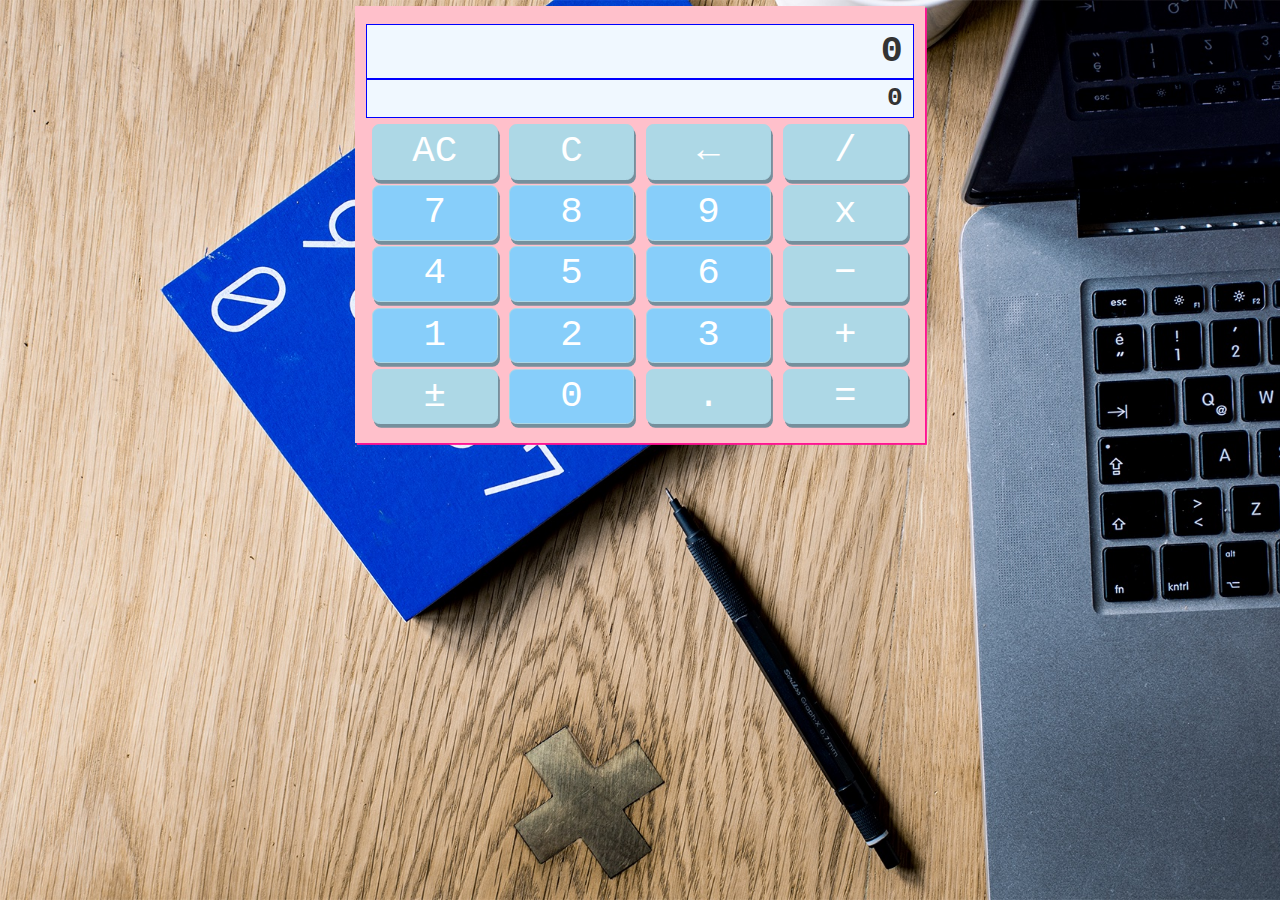
==== index.html @ 930c6184 "Renamed calculator.html to index.html" ====
<!DOCTYPE html>
<html lang="en">
<head>
    <meta charset="UTF-8">
    <title>Calculator</title>
    <meta name="author" content="Donald J. Tran">
    <meta name="viewport" content="width=device-width">
    <meta name="viewport" content="width=device-width, initial-scale=1, maximum-scale=1, user-scalable=no">
    <script src="https://code.jquery.com/jquery-2.2.4.js"></script>
    <link href="https://maxcdn.bootstrapcdn.com/bootstrap/3.3.6/css/bootstrap.min.css" rel="stylesheet" type="text/css" />
    <script src="https://maxcdn.bootstrapcdn.com/bootstrap/3.3.6/js/bootstrap.min.js"></script>
    <link rel="stylesheet" href="calcfiles/calculator.css">
    <script src="calcfiles/calculator.js"></script>
</head>
<body>
<div class="container">
    <div id="calculator" class="col-xs-12 col-sm-6 col-sm-offset-3 frame">
        <div class="col-xs-12 text-right display output"><div id="output">0</div></div>
        <div class="col-xs-12 text-right display input"><div id="input">0</div></div>
        <div class="col-xs-12 buttonrow">
            <div class="col-xs-3 text-center button"><div class="allclear">AC</div></div>
            <div class="col-xs-3 text-center button"><div class="clear">C</div></div>
            <div class="col-xs-3 text-center button"><div class="backspc">←</div></div>
            <div class="col-xs-3 text-center button"><div class="operator">/</div></div>
        </div>
        <div class="col-xs-12 buttonrow">
            <div class="col-xs-3 text-center button"><div class="number">7</div></div>
            <div class="col-xs-3 text-center button"><div class="number">8</div></div>
            <div class="col-xs-3 text-center button"><div class="number">9</div></div>
            <div class="col-xs-3 text-center button"><div class="operator">x</div></div>
        </div>
        <div class="col-xs-12 buttonrow">
            <div class="col-xs-3 text-center button"><div class="number">4</div></div>
            <div class="col-xs-3 text-center button"><div class="number">5</div></div>
            <div class="col-xs-3 text-center button"><div class="number">6</div></div>
            <div class="col-xs-3 text-center button"><div class="operator">−</div></div>
        </div>
        <div class="col-xs-12 buttonrow">
            <div class="col-xs-3 text-center button"><div class="number">1</div></div>
            <div class="col-xs-3 text-center button"><div class="number">2</div></div>
            <div class="col-xs-3 text-center button"><div class="number">3</div></div>
            <div class="col-xs-3 text-center button"><div class="operator">+</div></div>
        </div>
        <div class="col-xs-12 buttonrow">
            <div class="col-xs-3 text-center button"><div class="plusminus">±</div></div>
            <div class="col-xs-3 text-center button"><div class="number">0</div></div>
            <div class="col-xs-3 text-center button"><div class="decimal">.</div></div>
            <div class="col-xs-3 text-center button"><div class="equals">=</div></div>
        </div>
    </div>
</div>
</body>
</html>
---- calcfiles/calculator.css ----
body {
    margin: auto;
    box-sizing: border-box;
    font-size: 62.5%;
    width: 100vw;
    height: 100vh;
    background: url("calc-bg.jpg") no-repeat 0/cover;
}
.frame {
    position: relative;
    background-color: pink;
    padding: 1em;
    font-family: "Digital7 Mono", Courier, sans-serif;
    font-size: 3em;
    box-shadow: .1em .1em deeppink;
    margin-top: .3em;
    min-width: 300px;
    user-select: none;
}
.display > div {
    background-color: aliceblue;
    padding-right: 1rem;
    border: blue 1px solid;
    font-weight: bold;
    word-wrap: break-word;
}
#output {
    font-size: 1.96em;
}
#input {
    font-size: 1.4em;
    user-select: none;
    font-family: "Digital7 Mono Italic", Courier, sans-serif;
}
.buttonrow {
    margin-top: .3em;
}
.button > div {
    font-size: 2em;
    color: #fff;
    background-color: lightblue;
    border: 1px solid lightblue;
    border-radius: .2em;
    cursor: pointer;
    user-select: none;
    box-shadow: .05em .1em #758f9c;
}
.button > div:hover {
    background-color: #71cecb;
    transition-duration: 400ms;
    border: 1px solid #5bce85;
}
.button > div:active,
.keyboard {
    box-shadow: -.05em -.1em pink;
    transform: translateX(.05em) translateY(.1em);
    transition-duration: 900ms;
    transition-timing-function: cubic-bezier(0,1,0,1)
}
div.number {
    background-color: lightskyblue;
}
div.number:hover {
    background-color: #5bce85;
    border: 1px solid lightblue;
}
.col-sm-6, .col-xs-12, .col-xs-3 {
    padding-right: .3em;
    padding-left: .3em;
}
@font-face {
    font-family: "Digital7 Mono";
    src: url("calcfiles/digital-7 (mono).ttf")
}
@font-face {
    font-family: "Digital7 Mono Italic";
    src: url("calcfiles/digital-7 (mono italic).ttf")
}
@media screen and (orientation: portrait){
    .container {
        margin: auto;
    }
}
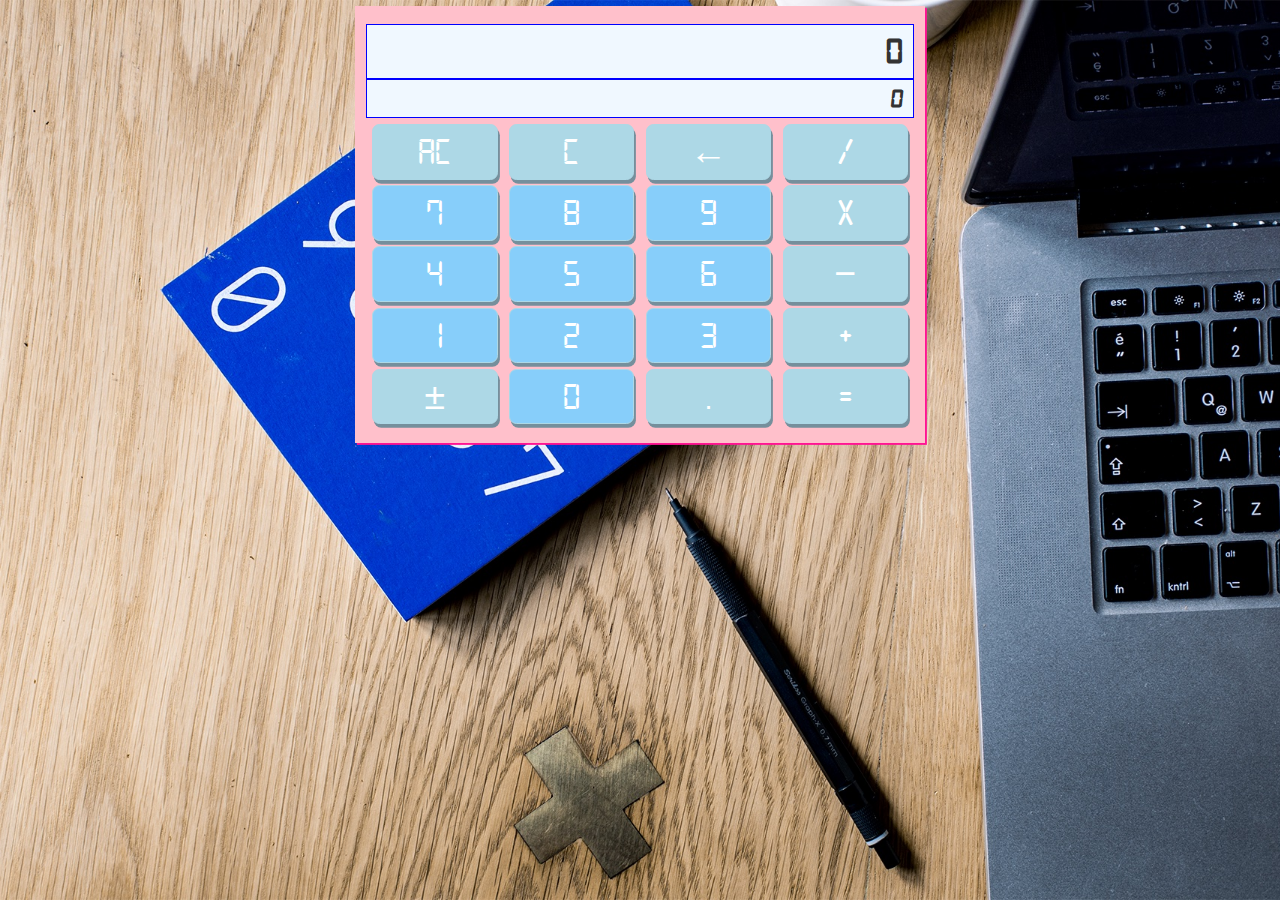
==== commit 16eb6714: "Renamed to index.html" ====
--- a/index.html
+++ b/index.html
@@ -1,53 +1,53 @@
-<!DOCTYPE html>
-<html lang="en">
-<head>
-    <meta charset="UTF-8">
-    <title>Calculator</title>
-    <meta name="author" content="Donald J. Tran">
-    <meta name="viewport" content="width=device-width">
-    <meta name="viewport" content="width=device-width, initial-scale=1, maximum-scale=1, user-scalable=no">
-    <script src="https://code.jquery.com/jquery-2.2.4.js"></script>
-    <link href="https://maxcdn.bootstrapcdn.com/bootstrap/3.3.6/css/bootstrap.min.css" rel="stylesheet" type="text/css" />
-    <script src="https://maxcdn.bootstrapcdn.com/bootstrap/3.3.6/js/bootstrap.min.js"></script>
-    <link rel="stylesheet" href="calcfiles/calculator.css">
-    <script src="calcfiles/calculator.js"></script>
-</head>
-<body>
-<div class="container">
-    <div id="calculator" class="col-xs-12 col-sm-6 col-sm-offset-3 frame">
-        <div class="col-xs-12 text-right display output"><div id="output">0</div></div>
-        <div class="col-xs-12 text-right display input"><div id="input">0</div></div>
-        <div class="col-xs-12 buttonrow">
-            <div class="col-xs-3 text-center button"><div class="allclear">AC</div></div>
-            <div class="col-xs-3 text-center button"><div class="clear">C</div></div>
-            <div class="col-xs-3 text-center button"><div class="backspc">←</div></div>
-            <div class="col-xs-3 text-center button"><div class="operator">/</div></div>
-        </div>
-        <div class="col-xs-12 buttonrow">
-            <div class="col-xs-3 text-center button"><div class="number">7</div></div>
-            <div class="col-xs-3 text-center button"><div class="number">8</div></div>
-            <div class="col-xs-3 text-center button"><div class="number">9</div></div>
-            <div class="col-xs-3 text-center button"><div class="operator">x</div></div>
-        </div>
-        <div class="col-xs-12 buttonrow">
-            <div class="col-xs-3 text-center button"><div class="number">4</div></div>
-            <div class="col-xs-3 text-center button"><div class="number">5</div></div>
-            <div class="col-xs-3 text-center button"><div class="number">6</div></div>
-            <div class="col-xs-3 text-center button"><div class="operator">−</div></div>
-        </div>
-        <div class="col-xs-12 buttonrow">
-            <div class="col-xs-3 text-center button"><div class="number">1</div></div>
-            <div class="col-xs-3 text-center button"><div class="number">2</div></div>
-            <div class="col-xs-3 text-center button"><div class="number">3</div></div>
-            <div class="col-xs-3 text-center button"><div class="operator">+</div></div>
-        </div>
-        <div class="col-xs-12 buttonrow">
-            <div class="col-xs-3 text-center button"><div class="plusminus">±</div></div>
-            <div class="col-xs-3 text-center button"><div class="number">0</div></div>
-            <div class="col-xs-3 text-center button"><div class="decimal">.</div></div>
-            <div class="col-xs-3 text-center button"><div class="equals">=</div></div>
-        </div>
-    </div>
-</div>
-</body>
+<!DOCTYPE html>
+<html lang="en">
+<head>
+    <meta charset="UTF-8">
+    <title>Calculator</title>
+    <meta name="author" content="Donald J. Tran">
+    <meta name="viewport" content="width=device-width">
+    <meta name="viewport" content="width=device-width, initial-scale=1, maximum-scale=1, user-scalable=no">
+    <script src="https://code.jquery.com/jquery-2.2.4.js"></script>
+    <link href="https://maxcdn.bootstrapcdn.com/bootstrap/3.3.6/css/bootstrap.min.css" rel="stylesheet" type="text/css" />
+    <script src="https://maxcdn.bootstrapcdn.com/bootstrap/3.3.6/js/bootstrap.min.js"></script>
+    <link rel="stylesheet" href="calcfiles/calculator.css">
+    <script src="calcfiles/calculator.js"></script>
+</head>
+<body>
+<div class="container">
+    <div id="calculator" class="col-xs-12 col-sm-6 col-sm-offset-3 frame">
+        <div class="col-xs-12 text-right display output"><div id="output">0</div></div>
+        <div class="col-xs-12 text-right display input"><div id="input">0</div></div>
+        <div class="col-xs-12 buttonrow">
+            <div class="col-xs-3 text-center button"><div class="allclear">AC</div></div>
+            <div class="col-xs-3 text-center button"><div class="clear">C</div></div>
+            <div class="col-xs-3 text-center button"><div class="backspc">←</div></div>
+            <div class="col-xs-3 text-center button"><div class="operator">/</div></div>
+        </div>
+        <div class="col-xs-12 buttonrow">
+            <div class="col-xs-3 text-center button"><div class="number">7</div></div>
+            <div class="col-xs-3 text-center button"><div class="number">8</div></div>
+            <div class="col-xs-3 text-center button"><div class="number">9</div></div>
+            <div class="col-xs-3 text-center button"><div class="operator">x</div></div>
+        </div>
+        <div class="col-xs-12 buttonrow">
+            <div class="col-xs-3 text-center button"><div class="number">4</div></div>
+            <div class="col-xs-3 text-center button"><div class="number">5</div></div>
+            <div class="col-xs-3 text-center button"><div class="number">6</div></div>
+            <div class="col-xs-3 text-center button"><div class="operator">−</div></div>
+        </div>
+        <div class="col-xs-12 buttonrow">
+            <div class="col-xs-3 text-center button"><div class="number">1</div></div>
+            <div class="col-xs-3 text-center button"><div class="number">2</div></div>
+            <div class="col-xs-3 text-center button"><div class="number">3</div></div>
+            <div class="col-xs-3 text-center button"><div class="operator">+</div></div>
+        </div>
+        <div class="col-xs-12 buttonrow">
+            <div class="col-xs-3 text-center button"><div class="plusminus">±</div></div>
+            <div class="col-xs-3 text-center button"><div class="number">0</div></div>
+            <div class="col-xs-3 text-center button"><div class="decimal">.</div></div>
+            <div class="col-xs-3 text-center button"><div class="equals">=</div></div>
+        </div>
+    </div>
+</div>
+</body>
 </html>--- a/calcfiles/calculator.css
+++ b/calcfiles/calculator.css
@@ -70,11 +70,11 @@
 }
 @font-face {
     font-family: "Digital7 Mono";
-    src: url("calcfiles/digital-7 (mono).ttf")
+    src: url("digital-7 (mono).ttf")
 }
 @font-face {
     font-family: "Digital7 Mono Italic";
-    src: url("calcfiles/digital-7 (mono italic).ttf")
+    src: url("digital-7 (mono italic).ttf")
 }
 @media screen and (orientation: portrait){
     .container {
